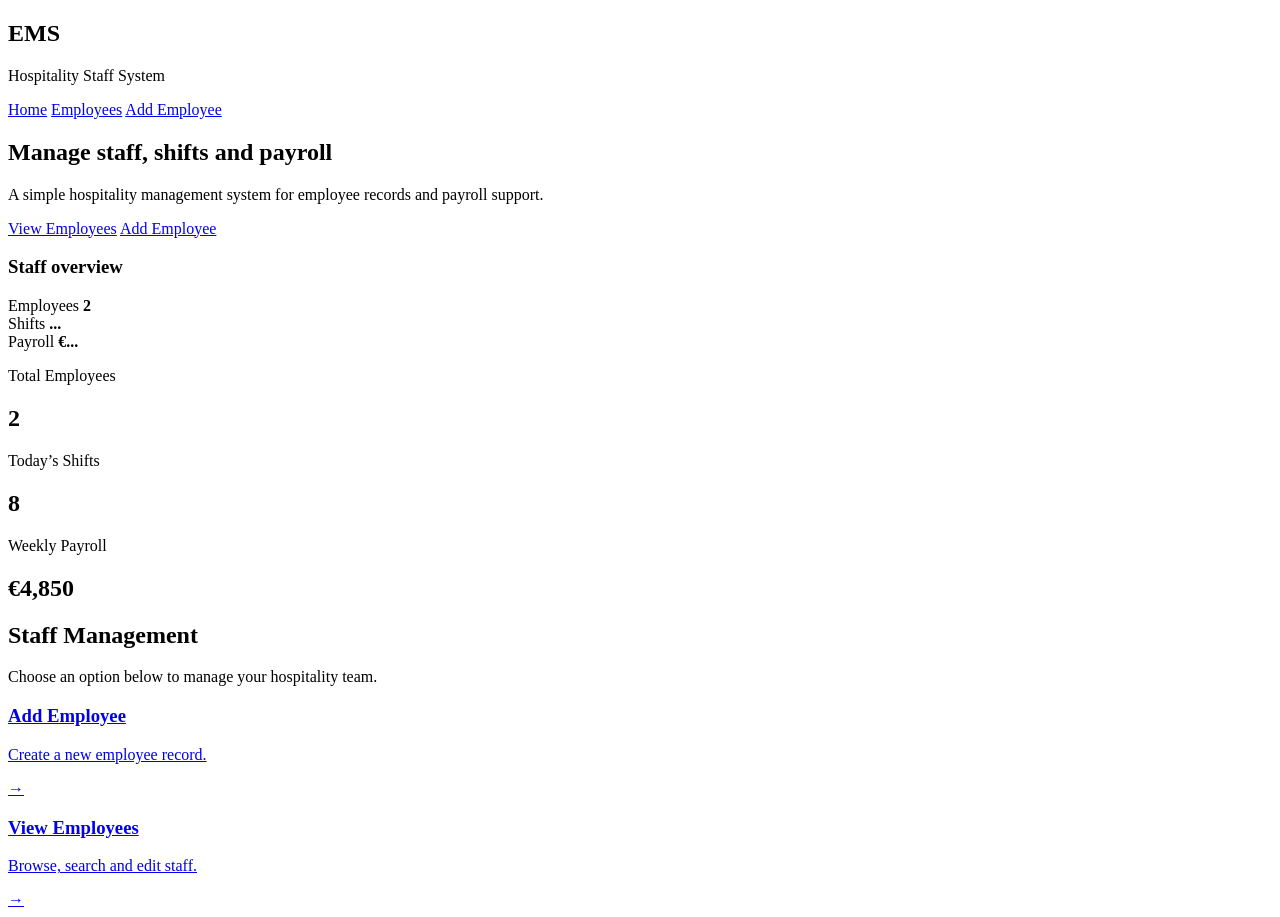
==== templates/index.html @ 90a50c87 "Updaes EMS system" ====
<!--
Main homepage for the Employee Management System.
-->

<!DOCTYPE html>
<html lang="en">
<head>
    <meta charset="UTF-8">
    <meta name="viewport" content="width=device-width, initial-scale=1.0">
    <title>Employee Management System</title>
    <link rel="stylesheet" href="{{ url_for('static', filename='style.css') }}">
</head>

<body>

    <nav class="navbar">
        <div class="brand">
            <div class="brand-icon"></div>
            <div>
                <h2>EMS</h2>
                <p>Hospitality Staff System</p>
            </div>
        </div>

        <div class="nav-links">
            <a href="/">Home</a>
            <a href="/employees">Employees</a>
            <a href="/add">Add Employee</a>
        </div>
    </nav>

    <main class="page">

        <section class="hero">
            <div>
                <h1>Manage staff, shifts and payroll</h1>
                <p class="hero-text">
                    A simple hospitality management system for employee records
                    and payroll support.
                </p>

                <div class="hero-actions">
                    <a href="/employees" class="btn dark">View Employees</a>
                    <a href="/add" class="btn light">Add Employee</a>
                </div>
            </div>

            <div class="hero-card">
                <h3>Staff overview</h3>
              
                <div class="mini-row">
                    <span>Employees</span>
                    <strong>2</strong>
                </div>
                <div class="mini-row">
                    <span>Shifts</span>
                    <strong>...</strong>
                </div>
                <div class="mini-row">
                    <span>Payroll</span>
                    <strong>€...</strong>
                </div>
            </div>
        </section>

        <section class="stats-grid">
            <div class="stat-card">
                <span class="stat-icon blue"></span>
                <div>
                    <p>Total Employees</p>
                    <h2>2</h2>
                </div>
            </div>

            <div class="stat-card">
                <span class="stat-icon green"></span>
                <div>
                    <p>Today’s Shifts</p>
                    <h2>8</h2>
                </div>
            </div>

            <div class="stat-card">
                <span class="stat-icon purple"></span>
                <div>
                    <p>Weekly Payroll</p>
                    <h2>€4,850</h2>
                </div>
            </div>
        </section>

        <section class="panel">
            <div class="panel-header">
                <div>
                    <h2>Staff Management</h2>
                    <p>Choose an option below to manage your hospitality team.</p>
                </div>
            </div>

            <div class="action-grid">
                <a href="/add" class="action-card">
                    <span class="action-icon"></span>
                    <div>
                        <h3>Add Employee</h3>
                        <p>Create a new employee record.</p>
                    </div>
                    <span class="arrow">→</span>
                </a>

                <a href="/employees" class="action-card">
                    <span class="action-icon"></span>
                    <div>
                        <h3>View Employees</h3>
                        <p>Browse, search and edit staff.</p>
                    </div>
                    <span class="arrow">→</span>
                </a>
            </div>
        </section>

    </main>

</body>
</html>
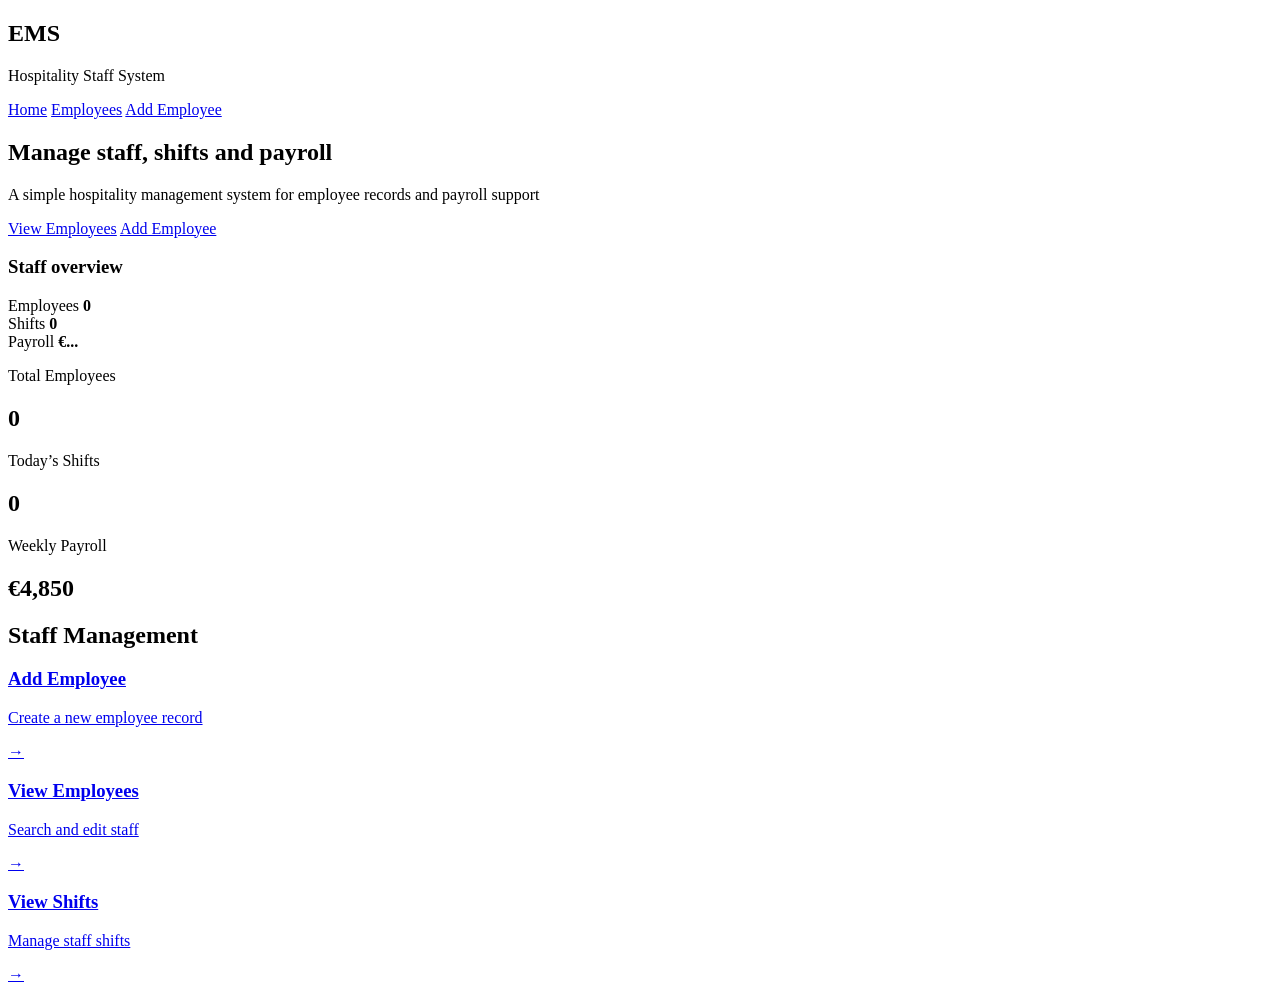
==== commit 2e1565c2: "Adding CRUD oeration" ====
--- a/templates/index.html
+++ b/templates/index.html
@@ -9,11 +9,14 @@
     <meta charset="UTF-8">
     <meta name="viewport" content="width=device-width, initial-scale=1.0">
     <title>Employee Management System</title>
+
+    <!-- CSS -->
     <link rel="stylesheet" href="{{ url_for('static', filename='style.css') }}">
 </head>
 
 <body>
 
+    <!-- NAVBAR -->
     <nav class="navbar">
         <div class="brand">
             <div class="brand-icon"></div>
@@ -32,12 +35,13 @@
 
     <main class="page">
 
+        <!-- Hero -->
         <section class="hero">
             <div>
                 <h1>Manage staff, shifts and payroll</h1>
                 <p class="hero-text">
                     A simple hospitality management system for employee records
-                    and payroll support.
+                    and payroll support
                 </p>
 
                 <div class="hero-actions">
@@ -46,17 +50,20 @@
                 </div>
             </div>
 
+            <!-- Panel Right -->
             <div class="hero-card">
                 <h3>Staff overview</h3>
-              
+
                 <div class="mini-row">
                     <span>Employees</span>
-                    <strong>2</strong>
+                    <strong id="employeeCountSmall">0</strong>
                 </div>
+
                 <div class="mini-row">
                     <span>Shifts</span>
-                    <strong>...</strong>
+                    <strong id="shiftCountSmall">0</strong>
                 </div>
+
                 <div class="mini-row">
                     <span>Payroll</span>
                     <strong>€...</strong>
@@ -64,46 +71,50 @@
             </div>
         </section>
 
+        <!-- Starts -->
         <section class="stats-grid">
+
             <div class="stat-card">
                 <span class="stat-icon blue"></span>
                 <div>
                     <p>Total Employees</p>
-                    <h2>2</h2>
+                    <h2 id="employeeCount">0</h2>
+                </div>
+            </div>
+
+            <div class="stat-card">
+                <span class="stat-icon purple"></span>
+                <div>
+                    <p>Today’s Shifts</p>
+                    <h2 id="shiftCount">0</h2>
                 </div>
             </div>
 
             <div class="stat-card">
                 <span class="stat-icon green"></span>
                 <div>
-                    <p>Today’s Shifts</p>
-                    <h2>8</h2>
-                </div>
-            </div>
-
-            <div class="stat-card">
-                <span class="stat-icon purple"></span>
-                <div>
                     <p>Weekly Payroll</p>
                     <h2>€4,850</h2>
                 </div>
             </div>
+
         </section>
 
+        <!-- Acation -->
         <section class="panel">
             <div class="panel-header">
                 <div>
                     <h2>Staff Management</h2>
-                    <p>Choose an option below to manage your hospitality team.</p>
                 </div>
             </div>
 
             <div class="action-grid">
+
                 <a href="/add" class="action-card">
                     <span class="action-icon"></span>
                     <div>
                         <h3>Add Employee</h3>
-                        <p>Create a new employee record.</p>
+                        <p>Create a new employee record</p>
                     </div>
                     <span class="arrow">→</span>
                 </a>
@@ -112,14 +123,50 @@
                     <span class="action-icon"></span>
                     <div>
                         <h3>View Employees</h3>
-                        <p>Browse, search and edit staff.</p>
+                        <p>Search and edit staff</p>
                     </div>
                     <span class="arrow">→</span>
                 </a>
+
+                <a href="/shifts" class="action-card">
+                    <span class="action-icon"></span>
+                    <div>
+                        <h3>View Shifts</h3>
+                        <p>Manage staff shifts</p>
+                    </div>
+                    <span class="arrow">→</span>
+                </a>
+
             </div>
         </section>
 
     </main>
 
+    <!-- Adding function-->
+    <script>
+        async function loadDashboardCounts() {
+            try {
+                const empRes = await fetch("/api/employees");
+                const employees = await empRes.json();
+
+                const shiftRes = await fetch("/api/shifts");
+                const shifts = await shiftRes.json();
+
+                // duże liczby
+                document.getElementById("employeeCount").textContent = employees.length;
+                document.getElementById("shiftCount").textContent = shifts.length;
+
+                // małe w hero
+                document.getElementById("employeeCountSmall").textContent = employees.length;
+                document.getElementById("shiftCountSmall").textContent = shifts.length;
+
+            } catch (err) {
+                console.error("Error loading data:", err);
+            }
+        }
+
+        loadDashboardCounts();
+    </script>
+
 </body>
 </html>
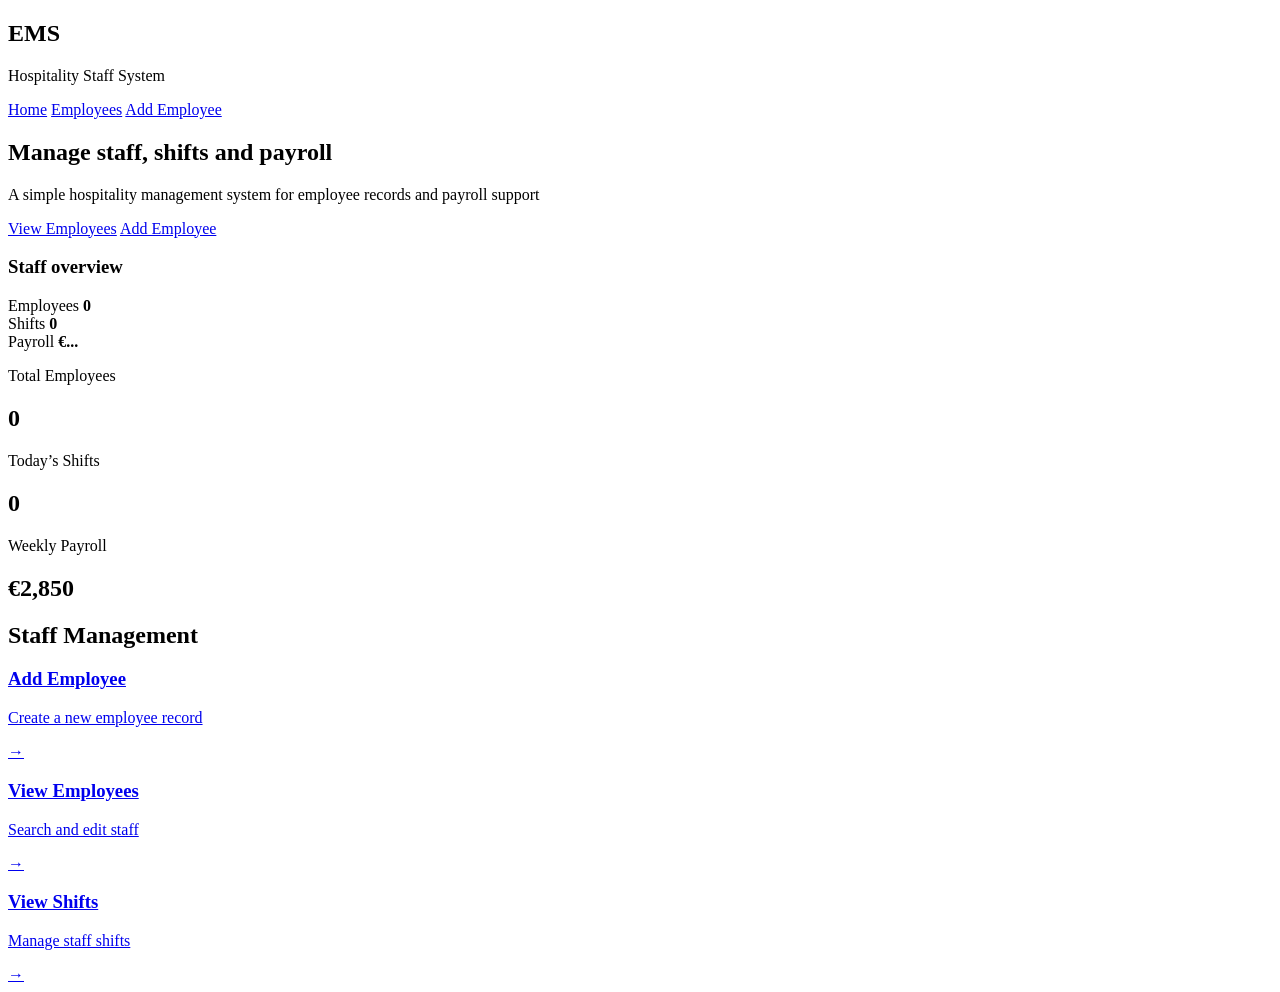
==== commit 108b78ea: "Adding CSS changes" ====
--- a/templates/index.html
+++ b/templates/index.html
@@ -94,7 +94,7 @@
                 <span class="stat-icon green"></span>
                 <div>
                     <p>Weekly Payroll</p>
-                    <h2>€4,850</h2>
+                    <h2>€2,850</h2>
                 </div>
             </div>
 
